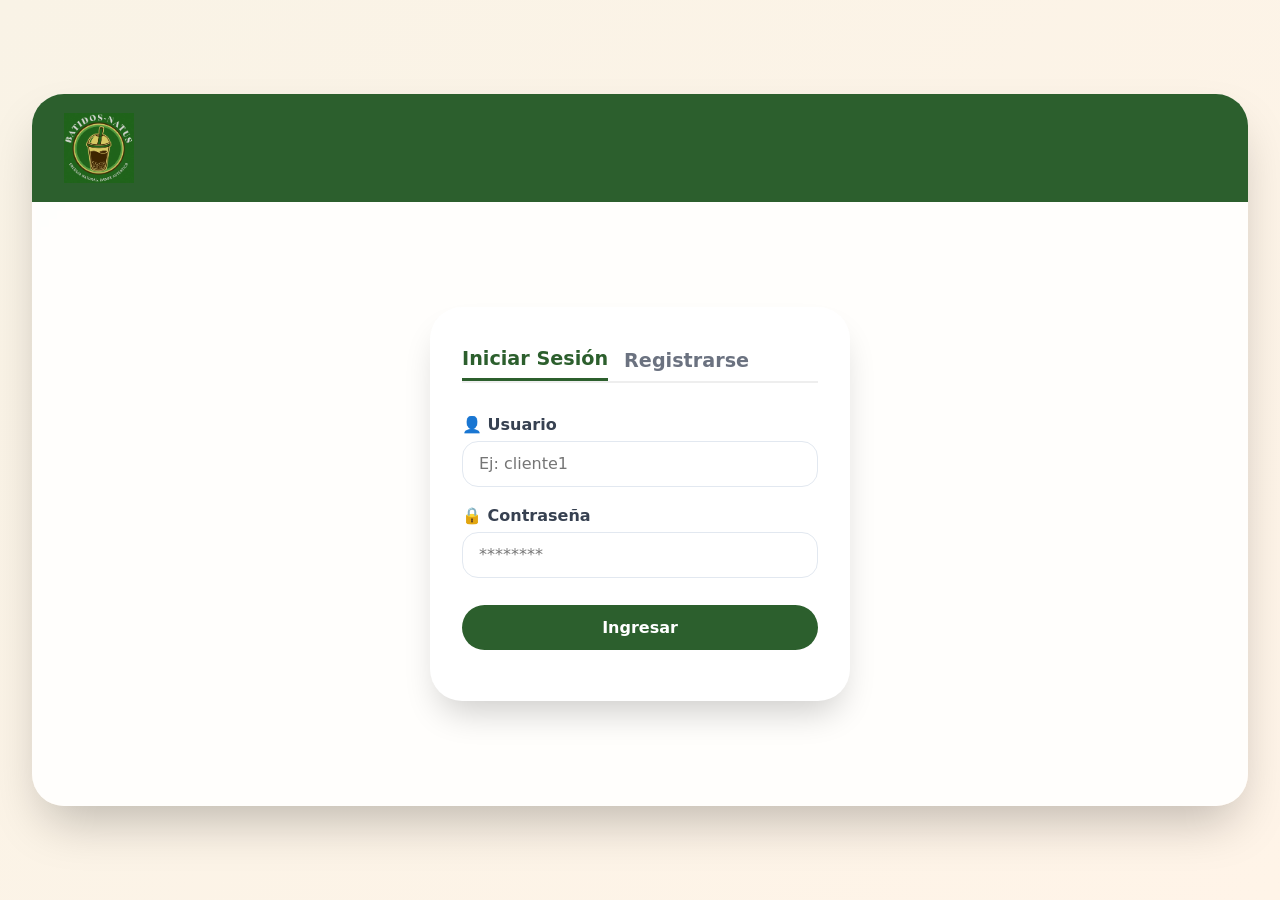
==== opción 1/dashboard.html @ e8a64e99 "feat: agregar logo y actualizar estilos" ====
<!DOCTYPE html>
<html lang="es">
<head>
    <meta charset="UTF-8">
    <meta name="viewport" content="width=device-width, initial-scale=1.0">
    <title>Batidos-Natus | Tienda</title>
    <link rel="stylesheet" href="css/styles.css">
</head>
<body>
    <div class="app-container">
        <div class="main-header">
            <div class="logo-area">
                <h1>🥤 Batidos-Natus</h1>
                <p>Energía natural, sabor auténtico</p>
            </div>
            <div class="user-welcome" id="userWelcomeArea">
                <span>Cargando...</span>
            </div>
        </div>
        <div class="content-pane" id="dynamicContent">
            <div class="loading-spinner">
                <div class="spinner"></div>
                <p>Cargando productos...</p>
            </div>
        </div>
    </div>

    <script src="js/auth.js"></script>
    <script src="js/cart.js"></script>
    <script src="js/products.js"></script>
    <script src="js/main.js"></script>
</body>
</html>
---- opción 1/css/styles.css ----
/* Reset y estilos base */
* {
    margin: 0;
    padding: 0;
    box-sizing: border-box;
    font-family: 'Segoe UI', 'Poppins', system-ui, -apple-system, 'Roboto', sans-serif;
}

body {
    background: linear-gradient(135deg, #f9f3e6 0%, #fff4e8 100%);
    min-height: 100vh;
    display: flex;
    justify-content: center;
    align-items: center;
    padding: 2rem;
}

/* Contenedor principal con efecto glassmorphism */
.app-container {
    max-width: 1400px;
    width: 100%;
    background: rgba(255, 255, 255, 0.85);
    backdrop-filter: blur(2px);
    border-radius: 2rem;
    box-shadow: 0 25px 50px -12px rgba(0, 0, 0, 0.25);
    overflow: hidden;
    transition: all 0.3s ease;
}

/* Header profesional */
.main-header {
    background: #2c5f2d;
    padding: 1.2rem 2rem;
    display: flex;
    justify-content: space-between;
    align-items: center;
    flex-wrap: wrap;
    gap: 1rem;
    color: white;
}

.logo-area h1 {
    font-size: 1.8rem;
    letter-spacing: -0.5px;
    font-weight: 700;
}

.logo-area p {
    font-size: 0.8rem;
    opacity: 0.85;
    font-style: italic;
}

.user-welcome {
    background: rgba(255, 255, 255, 0.2);
    padding: 0.5rem 1.2rem;
    border-radius: 40px;
    display: flex;
    align-items: center;
    gap: 1rem;
    flex-wrap: wrap;
}

.user-welcome span {
    font-weight: 500;
}

.btn-logout {
    background: #ffb347;
    border: none;
    color: #2c2c2c;
    padding: 0.4rem 1rem;
    border-radius: 30px;
    font-weight: bold;
    cursor: pointer;
    transition: 0.2s;
    font-size: 0.8rem;
}

.btn-logout:hover {
    background: #ff9f1c;
    transform: scale(1.02);
}

/* Sección de contenido dinámico */
.content-pane {
    padding: 2rem;
    min-height: 500px;
}

/* Tarjetas de productos */
.products-grid {
    display: grid;
    grid-template-columns: repeat(auto-fill, minmax(280px, 1fr));
    gap: 2rem;
    margin-top: 1.5rem;
}

.product-card {
    background: white;
    border-radius: 1.5rem;
    overflow: hidden;
    box-shadow: 0 10px 15px -3px rgba(0, 0, 0, 0.1);
    transition: all 0.2s ease;
    cursor: pointer;
    border: 1px solid rgba(0,0,0,0.05);
}

.product-card:hover {
    transform: translateY(-6px);
    box-shadow: 0 20px 25px -12px rgba(0, 0, 0, 0.2);
}

.product-img {
    height: 180px;
    background-size: cover !important;
    background-position: center;
    background-repeat: no-repeat;
    position: relative;
    display: flex;
    align-items: flex-end;
    justify-content: flex-start;
    padding: 0.8rem;
    background-color: #e8f5e9;
}

.badge-natural {
    background: #2c5f2dcc;
    backdrop-filter: blur(4px);
    color: white;
    padding: 0.2rem 0.8rem;
    border-radius: 30px;
    font-size: 0.7rem;
    font-weight: bold;
}

.product-info {
    padding: 1.2rem;
}

.product-info h3 {
    font-size: 1.3rem;
    color: #2d6a4f;
}

.price {
    font-weight: 800;
    font-size: 1.4rem;
    color: #e67e22;
    margin: 0.5rem 0;
}

.desc {
    color: #4b5563;
    font-size: 0.85rem;
    margin-bottom: 1rem;
}

.add-btn {
    background: #2c5f2d;
    color: white;
    border: none;
    width: 100%;
    padding: 0.7rem;
    border-radius: 40px;
    font-weight: bold;
    cursor: pointer;
    transition: 0.2s;
}

.add-btn:hover {
    background: #1e4620;
    transform: scale(1.02);
}

/* carrito resumen */
.cart-summary {
    margin-top: 3rem;
    background: #fff7ed;
    border-radius: 1.5rem;
    padding: 1.2rem;
    border-left: 6px solid #ffb347;
}

.cart-title {
    font-size: 1.4rem;
    font-weight: bold;
    display: flex;
    justify-content: space-between;
    align-items: center;
}

.cart-items {
    list-style: none;
    margin: 1rem 0;
}

.cart-items li {
    display: flex;
    justify-content: space-between;
    align-items: center;
    padding: 0.5rem 0;
    border-bottom: 1px solid #ffe0b5;
}

.total {
    font-size: 1.3rem;
    font-weight: 800;
    text-align: right;
    margin-top: 0.8rem;
}

/* Estilos de login/register */
.auth-panel {
    display: flex;
    justify-content: center;
    align-items: center;
    min-height: 60vh;
    flex-direction: column;
}

.auth-card {
    background: white;
    border-radius: 2rem;
    padding: 2rem;
    width: 100%;
    max-width: 420px;
    box-shadow: 0 20px 35px -10px rgba(0, 0, 0, 0.2);
}

.auth-tabs {
    display: flex;
    gap: 1rem;
    margin-bottom: 2rem;
    border-bottom: 2px solid #eee;
}

.tab-btn {
    background: none;
    border: none;
    font-size: 1.2rem;
    font-weight: 600;
    padding: 0.5rem 0;
    cursor: pointer;
    color: #6b7280;
    transition: 0.2s;
}

.tab-btn.active {
    color: #2c5f2d;
    border-bottom: 3px solid #2c5f2d;
}

.auth-form {
    display: flex;
    flex-direction: column;
    gap: 1.2rem;
}

.input-group {
    display: flex;
    flex-direction: column;
    gap: 0.4rem;
}

.input-group label {
    font-weight: 600;
    color: #374151;
}

.input-group input {
    padding: 0.8rem 1rem;
    border: 1px solid #e2e8f0;
    border-radius: 1rem;
    font-size: 1rem;
    transition: 0.2s;
}

.input-group input:focus {
    outline: none;
    border-color: #2c5f2d;
    box-shadow: 0 0 0 3px rgba(44, 95, 45, 0.2);
}

.auth-submit {
    background: #2c5f2d;
    color: white;
    border: none;
    padding: 0.8rem;
    border-radius: 2rem;
    font-weight: bold;
    font-size: 1rem;
    cursor: pointer;
    margin-top: 0.5rem;
    transition: 0.2s;
}

.auth-submit:hover {
    background: #1e4620;
    transform: scale(1.02);
}

.error-msg {
    color: #dc2626;
    font-size: 0.8rem;
    text-align: center;
}

.success-msg {
    color: #2c5f2d;
    text-align: center;
}

.empty-cart {
    text-align: center;
    color: gray;
    padding: 1rem;
}

/* Botones de carrito */
.btn-qty {
    background: #f0ad4e;
    border: none;
    margin-left: 8px;
    border-radius: 30px;
    width: 26px;
    cursor: pointer;
    font-weight: bold;
    transition: 0.2s;
}

.btn-qty:hover {
    transform: scale(1.05);
}

.btn-remove {
    background: #dc3545;
    border: none;
    border-radius: 30px;
    margin-left: 6px;
    padding: 2px 8px;
    color: white;
    cursor: pointer;
    transition: 0.2s;
}

.btn-remove:hover {
    background: #c82333;
    transform: scale(1.05);
}

/* Loading spinner */
.loading-spinner {
    text-align: center;
    padding: 3rem;
}

.spinner {
    border: 4px solid #f3f3f3;
    border-top: 4px solid #2c5f2d;
    border-radius: 50%;
    width: 40px;
    height: 40px;
    animation: spin 1s linear infinite;
    margin: 0 auto 1rem;
}

@keyframes spin {
    0% { transform: rotate(0deg); }
    100% { transform: rotate(360deg); }
}

/* Responsive */
@media (max-width: 680px) {
    body {
        padding: 0.8rem;
    }
    .main-header {
        flex-direction: column;
        text-align: center;
    }
    .products-grid {
        grid-template-columns: 1fr;
    }
    .cart-items li {
        flex-direction: column;
        align-items: flex-start;
        gap: 0.5rem;
    }
}

/* Estilos para el logo */
.logo-img {
    height: 70px;
    width: auto;
    max-width: 250px;
    object-fit: contain;
}

.logo-area {
    display: flex;
    align-items: center;
}

/* Ajuste responsive para el logo */
@media (max-width: 680px) {
    .logo-img {
        height: 55px;
    }
}
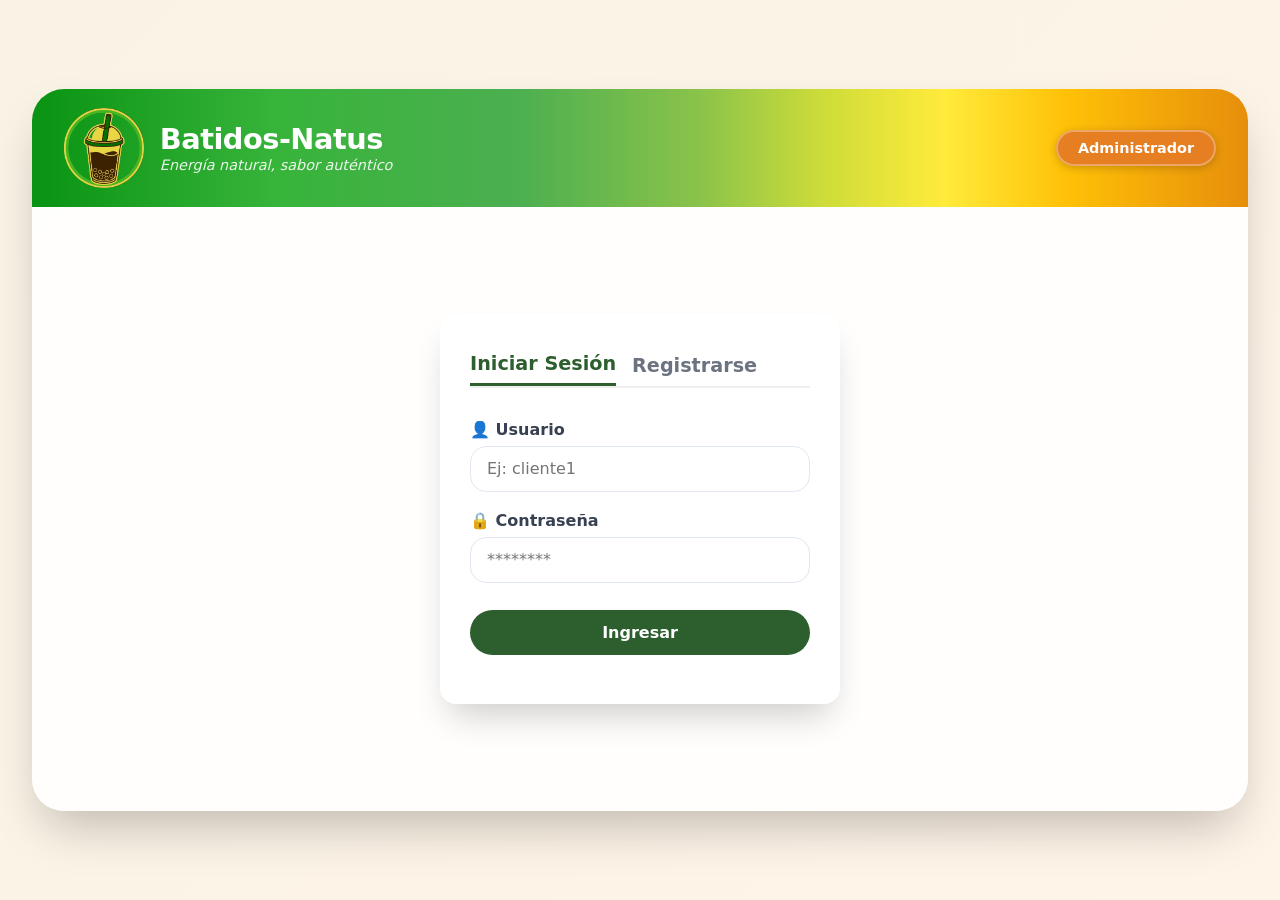
==== commit 8789d937: "Actualización en el landing page, cambios en los estilos CSS y nuevos modulos" ====
--- a/opción 1/dashboard.html
+++ b/opción 1/dashboard.html
@@ -4,19 +4,32 @@
     <meta charset="UTF-8">
     <meta name="viewport" content="width=device-width, initial-scale=1.0">
     <title>Batidos-Natus | Tienda</title>
-    <link rel="stylesheet" href="css/styles.css">
+    <link rel="stylesheet" href="css/main.css">
 </head>
 <body>
     <div class="app-container">
+        <!-- Encabezado principal -->
         <div class="main-header">
             <div class="logo-area">
-                <h1>🥤 Batidos-Natus</h1>
-                <p>Energía natural, sabor auténtico</p>
+                <img src="img/logo2.png" alt="Batidos-Natus Logo" class="logo-img">
+                <div class="logo-text">
+                    <h1>Batidos-Natus</h1>
+                    <p>Energía natural, sabor auténtico</p>
+                </div>
             </div>
             <div class="user-welcome" id="userWelcomeArea">
                 <span>Cargando...</span>
             </div>
         </div>
+        <div class="nav-spacer"></div>
+        
+            <div class="nav-left"></div>
+            <div class="nav-right">
+                <button id="verCatalogoBtn" class="nav-btn active">Catálogo</button>
+                <button id="verHistorialBtn" class="nav-btn">Mis Pedidos</button>
+            </div>
+        
+        <!-- Contenedor principal -->
         <div class="content-pane" id="dynamicContent">
             <div class="loading-spinner">
                 <div class="spinner"></div>
@@ -27,6 +40,7 @@
 
     <script src="js/auth.js"></script>
     <script src="js/cart.js"></script>
+    <script src="js/orders.js"></script>
     <script src="js/products.js"></script>
     <script src="js/main.js"></script>
 </body>
--- a/opción 1/css/main.css
+++ b/opción 1/css/main.css
@@ -0,0 +1,27 @@
+/* CSS PRINCIPAL */
+
+/* 1. BASE - Reset y estilos fundamentales */
+@import 'base/reset.css';
+
+/* 2. LAYOUT - Estructura de la página */
+@import 'layout/container.css';
+@import 'layout/header.css';
+@import 'layout/content.css';
+
+/* 3. COMPONENTES - Elementos específicos */
+@import 'components/products.css';
+@import 'components/cart.css';
+@import 'components/auth.css';
+@import 'components/notification.css';
+@import 'components/admin.css';
+@import 'components/modal.css';
+@import 'components/orders.css';
+@import 'components/inventory.css';
+
+/* 4. UTILIDADES - Elementos reutilizables */
+@import 'utils/buttons.css';
+@import 'utils/loading.css';
+@import 'utils/animations.css';
+
+/* 5. RESPONSIVE */
+@import 'utils/responsive.css';
